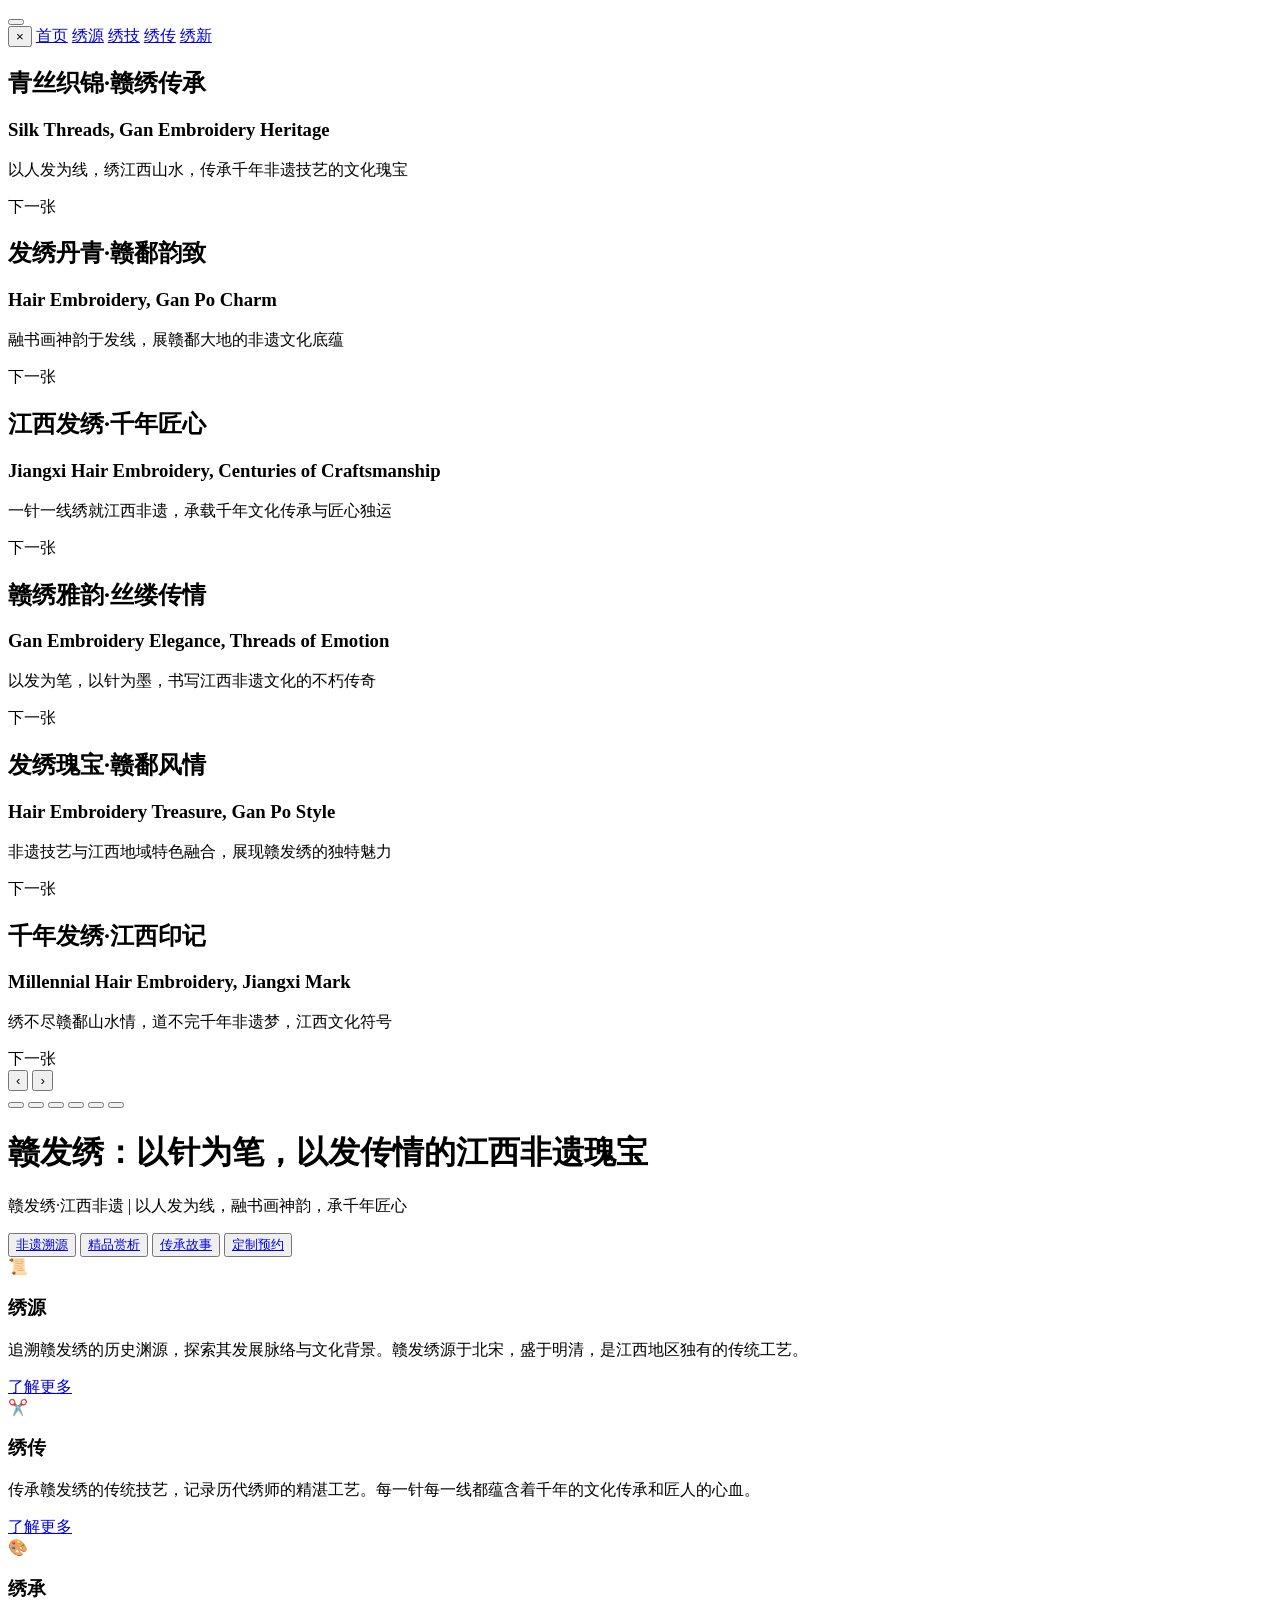
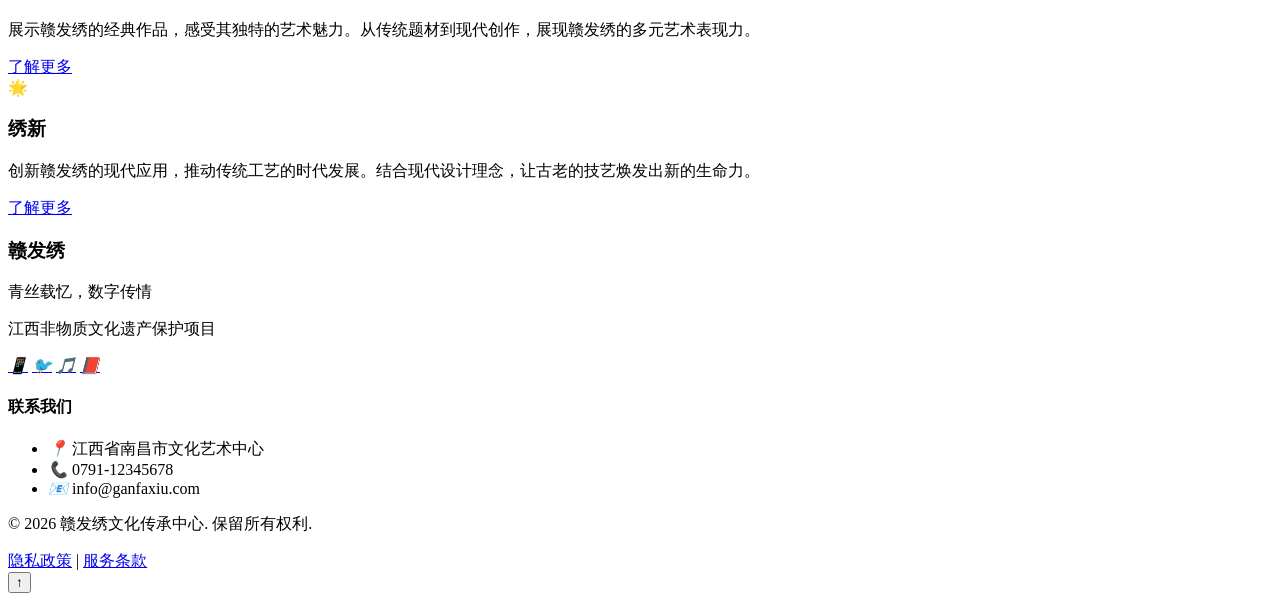
==== index.html @ 6f6c3b2a "Add files via upload" ====
<!DOCTYPE html>
<html lang="zh"><!--页面语言结构-->

<head>
  <meta charset="UTF-8"><!--文档编码格式-->
  <meta name="viewport" content="width=device-width, initial-scale=1.0">
  <title>赣发绣：青丝载忆，数字传情</title><!--网页标题-->
  <link rel="stylesheet" href="css/home.css"><!--css_外部文件链接-->
  <link rel="stylesheet" href="css/footer.css">
  <script src="js/carousel.js"></script><!--js脚本文件-->
  <script src="js/home.js"></script>
  <script src="js/backToTop.js"></script>
  <link rel="icon" type="img/icon/4t75p-0cyug-001.ico" href="img/icon/4t75p-0cyug-001.ico"><!--标签icon设置区域-->
  <meta name="viewport" content="width=device-width, initial-scale=1.0"><!--视窗标签，用于移动设备适配-->
</head><!--定义标题、文档的编码方式标签、链接到外部样式表和脚本文件等信息文件-->

<body>
  <!-- 隐藏式首页入口 -->
  <!-- 完整首页内容（默认隐藏） -->
  <!-- 汉堡触发按钮 -->
  <button class="menu-btn">
    <span></span>
    <span></span>
    <span></span>
  </button>

  <!-- 全屏导航容器 -->
  <div class="fullscreen-nav">
    <button class="close-btn">×</button>
    <!-- 导航链接，可根据自己的需求增删 -->
    <a href="index.html" class="nav-option">首页</a>
    <a href="histroy.html" class="nav-option">绣源</a>
    <a href="Technology.html" class="nav-option">绣技</a>
    <a href="Inheritance.html" class="nav-option">绣传</a>
    <a href="Innovation.html" class="nav-option">绣新</a>
  </div>
  <!-- 图片容器 -->
  <!-- 全屏图片文字轮播 -->
    <div class="fullscreen-carousel">
      <!-- 轮播项 -->
      <div class="carousel-item active" style="background-image: url('img/IMG_2163.JPG');">
        <div class="carousel-content-wrapper">
          <div class="carousel-content">
            <h2 class="carousel-title-zh">青丝织锦·赣绣传承</h2>
            <h3 class="carousel-title-en">Silk Threads, Gan Embroidery Heritage</h3>
            <p class="carousel-description">以人发为线，绣江西山水，传承千年非遗技艺的文化瑰宝</p>
          </div>
          <div class="carousel-preview">
            <div class="preview-previous" style="background-image: url('img/IMG_2163.JPG');"></div>
            <div class="preview-image" style="background-image: url('img/IMG_2162.png');"></div>
            <div class="preview-next" style="background-image: url('img/IMG_2163.JPG');"></div>
            <div class="preview-label">下一张</div>
          </div>
        </div>
      </div>
    
      <div class="carousel-item" style="background-image: url('img/IMG_2162.png');">
        <div class="carousel-content-wrapper">
          <div class="carousel-content">
            <h2 class="carousel-title-zh">发绣丹青·赣鄱韵致</h2>
            <h3 class="carousel-title-en">Hair Embroidery, Gan Po Charm</h3>
            <p class="carousel-description">融书画神韵于发线，展赣鄱大地的非遗文化底蕴</p>
          </div>
          <div class="carousel-preview">
            <div class="preview-previous" style="background-image: url('img/IMG_2163.JPG');"></div>
            <div class="preview-image" style="background-image: url('img/IMG_2161.png');"></div>
            <div class="preview-next" style="background-image: url('img/IMG_2162.png');"></div>
            <div class="preview-label">下一张</div>
          </div>
        </div>
      </div>
    
      <div class="carousel-item" style="background-image: url('img/IMG_2161.png');">
        <div class="carousel-content-wrapper">
          <div class="carousel-content">
            <h2 class="carousel-title-zh">江西发绣·千年匠心</h2>
            <h3 class="carousel-title-en">Jiangxi Hair Embroidery, Centuries of Craftsmanship</h3>
            <p class="carousel-description">一针一线绣就江西非遗，承载千年文化传承与匠心独运</p>
          </div>
          <div class="carousel-preview">
            <div class="preview-previous" style="background-image: url('img/IMG_2162.png');"></div>
            <div class="preview-image" style="background-image: url('img/IMG_2163.JPG');"></div>
            <div class="preview-next" style="background-image: url('img/IMG_2161.png');"></div>
            <div class="preview-label">下一张</div>
          </div>
        </div>
      </div>

      <div class="carousel-item" style="background-image: url('img/IMG_2163.JPG');">
        <div class="carousel-content-wrapper">
          <div class="carousel-content">
            <h2 class="carousel-title-zh">赣绣雅韵·丝缕传情</h2>
            <h3 class="carousel-title-en">Gan Embroidery Elegance, Threads of Emotion</h3>
            <p class="carousel-description">以发为笔，以针为墨，书写江西非遗文化的不朽传奇</p>
          </div>
          <div class="carousel-preview">
            <div class="preview-previous" style="background-image: url('img/IMG_2161.png');"></div>
            <div class="preview-image" style="background-image: url('img/IMG_2162.png');"></div>
            <div class="preview-next" style="background-image: url('img/IMG_2163.JPG');"></div>
            <div class="preview-label">下一张</div>
          </div>
        </div>
      </div>
    
      <div class="carousel-item" style="background-image: url('img/IMG_2162.png');">
        <div class="carousel-content-wrapper">
          <div class="carousel-content">
            <h2 class="carousel-title-zh">发绣瑰宝·赣鄱风情</h2>
            <h3 class="carousel-title-en">Hair Embroidery Treasure, Gan Po Style</h3>
            <p class="carousel-description">非遗技艺与江西地域特色融合，展现赣发绣的独特魅力</p>
          </div>
          <div class="carousel-preview">
            <div class="preview-previous" style="background-image: url('img/IMG_2163.JPG');"></div>
            <div class="preview-image" style="background-image: url('img/IMG_2161.png');"></div>
            <div class="preview-next" style="background-image: url('img/IMG_2162.png');"></div>
            <div class="preview-label">下一张</div>
          </div>
        </div>
      </div>
    
      <div class="carousel-item" style="background-image: url('img/IMG_2161.png');">
        <div class="carousel-content-wrapper">
          <div class="carousel-content">
            <h2 class="carousel-title-zh">千年发绣·江西印记</h2>
            <h3 class="carousel-title-en">Millennial Hair Embroidery, Jiangxi Mark</h3>
            <p class="carousel-description">绣不尽赣鄱山水情，道不完千年非遗梦，江西文化符号</p>
          </div>
          <div class="carousel-preview">
            <div class="preview-previous" style="background-image: url('img/IMG_2162.png');"></div>
            <div class="preview-image" style="background-image: url('img/IMG_2163.JPG');"></div>
            <div class="preview-next" style="background-image: url('img/IMG_2161.png');"></div>
            <div class="preview-label">下一张</div>
          </div>
        </div>
      </div>
    
      <!-- 轮播控制按钮 -->
      <button class="carousel-control carousel-control-prev" aria-label="上一张">
        <span class="carousel-control-icon">‹</span>
      </button>
      <button class="carousel-control carousel-control-next" aria-label="下一张">
        <span class="carousel-control-icon">›</span>
      </button>
    
      <!-- 轮播指示器 -->
      <div class="carousel-indicators">
        <button class="carousel-indicator active" data-slide-to="0" aria-label="第1张"></button>
        <button class="carousel-indicator" data-slide-to="1" aria-label="第2张"></button>
        <button class="carousel-indicator" data-slide-to="2" aria-label="第3张"></button>
        <button class="carousel-indicator" data-slide-to="3" aria-label="第4张"></button>
        <button class="carousel-indicator" data-slide-to="4" aria-label="第5张"></button>
        <button class="carousel-indicator" data-slide-to="5" aria-label="第6张"></button>
      </div>
  </div>


<!--首页传统导航部分-->
  <div class="main-content">
    <h1>赣发绣：以针为笔，以发传情的江西非遗瑰宝</h1>
    <p class="subtitle">赣发绣·江西非遗 | 以人发为线，融书画神韵，承千年匠心</p>

    <div class="button-group">
      <button class="nav-button"><a href="histroy.html">非遗溯源</a></button>
      <button class="nav-button"><a href="Technology.html">精品赏析</a></button>
      <button class="nav-button"><a href="Innovation.html">传承故事</a></button>
      <button class="nav-button"><a href="Inheritance.html">定制预约</a></button>
    </div>
    <div class="sections-container">
           <!-- <h2 class="sections-title">赣发绣四大核心版块</h2>-->
            <div class="z-layout">
                <!-- 绣源版块 -->
                <div class="z-section">
                    <div class="z-content">
                        <div class="section-icon">📜</div>
                        <h3 class="section-title">绣源</h3>
                        <p class="section-description">追溯赣发绣的历史渊源，探索其发展脉络与文化背景。赣发绣源于北宋，盛于明清，是江西地区独有的传统工艺。</p>
                        <a href="histroy.html" class="section-link">了解更多</a>
                    </div>
                    <div class="z-image" style="background-image: url('img/IMG_2160.JPG');"></div>
                </div>

                <!-- 绣传版块 -->
                <div class="z-section reversed">
                    <div class="z-content">
                        <div class="section-icon">✂️</div>
                        <h3 class="section-title">绣传</h3>
                        <p class="section-description">传承赣发绣的传统技艺，记录历代绣师的精湛工艺。每一针每一线都蕴含着千年的文化传承和匠人的心血。</p>
                        <a href="Technology.html" class="section-link">了解更多</a>
                    </div>
                    <div class="z-image" style="background-image: url('img/IMG-in-8.png');"></div>
                </div>

                <!-- 绣承版块 -->
                <div class="z-section">
                    <div class="z-content">
                        <div class="section-icon">🎨</div>
                        <h3 class="section-title">绣承</h3>
                        <p class="section-description">展示赣发绣的经典作品，感受其独特的艺术魅力。从传统题材到现代创作，展现赣发绣的多元艺术表现力。</p>
                        <a href="Inheritance.html" class="section-link">了解更多</a>
                    </div>
                    <div class="z-image" style="background-image: url('img/img-in-9.png');"></div>
                </div>

                <!-- 绣新版块 -->
                <div class="z-section reversed">
                    <div class="z-content">
                        <div class="section-icon">🌟</div>
                        <h3 class="section-title">绣新</h3>
                        <p class="section-description">创新赣发绣的现代应用，推动传统工艺的时代发展。结合现代设计理念，让古老的技艺焕发出新的生命力。</p>
                        <a href="Innovation.html" class="section-link">了解更多</a>
                    </div>
                    <div class="z-image" style="background-image: url('img/IMG-in-10.png');"></div>
                </div>
            </div>
        </div>
    </div>
  </div>

  <footer>
  <div class="footer-content">
    <!-- 品牌信息 -->
    <div class="footer-section brand">
      <h3>赣发绣</h3>
      <p>青丝载忆，数字传情</p>
      <p class="heritage-tag">江西非物质文化遗产保护项目</p>
      <!-- 社交媒体链接 -->
      <div class="social-links">
        <a href="#" title="微信公众号"><i class="social-icon">📱</i></a>
        <a href="#" title="微博"><i class="social-icon">🐦</i></a>
        <a href="#" title="抖音"><i class="social-icon">🎵</i></a>
        <a href="#" title="小红书"><i class="social-icon">📕</i></a>
      </div>
    </div>
    <!-- 联系方式 -->
    <div class="footer-section contact">
      <h4>联系我们</h4>
      <ul class="contact-info">
        <li><i class="contact-icon">📍</i> 江西省南昌市文化艺术中心</li>
        <li><i class="contact-icon">📞</i> 0791-12345678</li>
        <li><i class="contact-icon">📧</i> info@ganfaxiu.com</li>
      </ul>
    </div>
  </div>
   <div class="footer-bottom">
    <div class="footer-bottom-content">
      <p>&copy; 2026 赣发绣文化传承中心. 保留所有权利.</p>
      <div class="legal-links">
        <a href="#">隐私政策</a>
        <span>|</span>
        <a href="#">服务条款</a>
      </div>
    </div>
  </div>
  <!-- 返回顶部按钮 -->
  <button id="backToTop" class="back-to-top" title="返回顶部">↑</button>
</footer><!--网页页面页脚-->
  
</body><!--网页首页结构主体-->



</html>
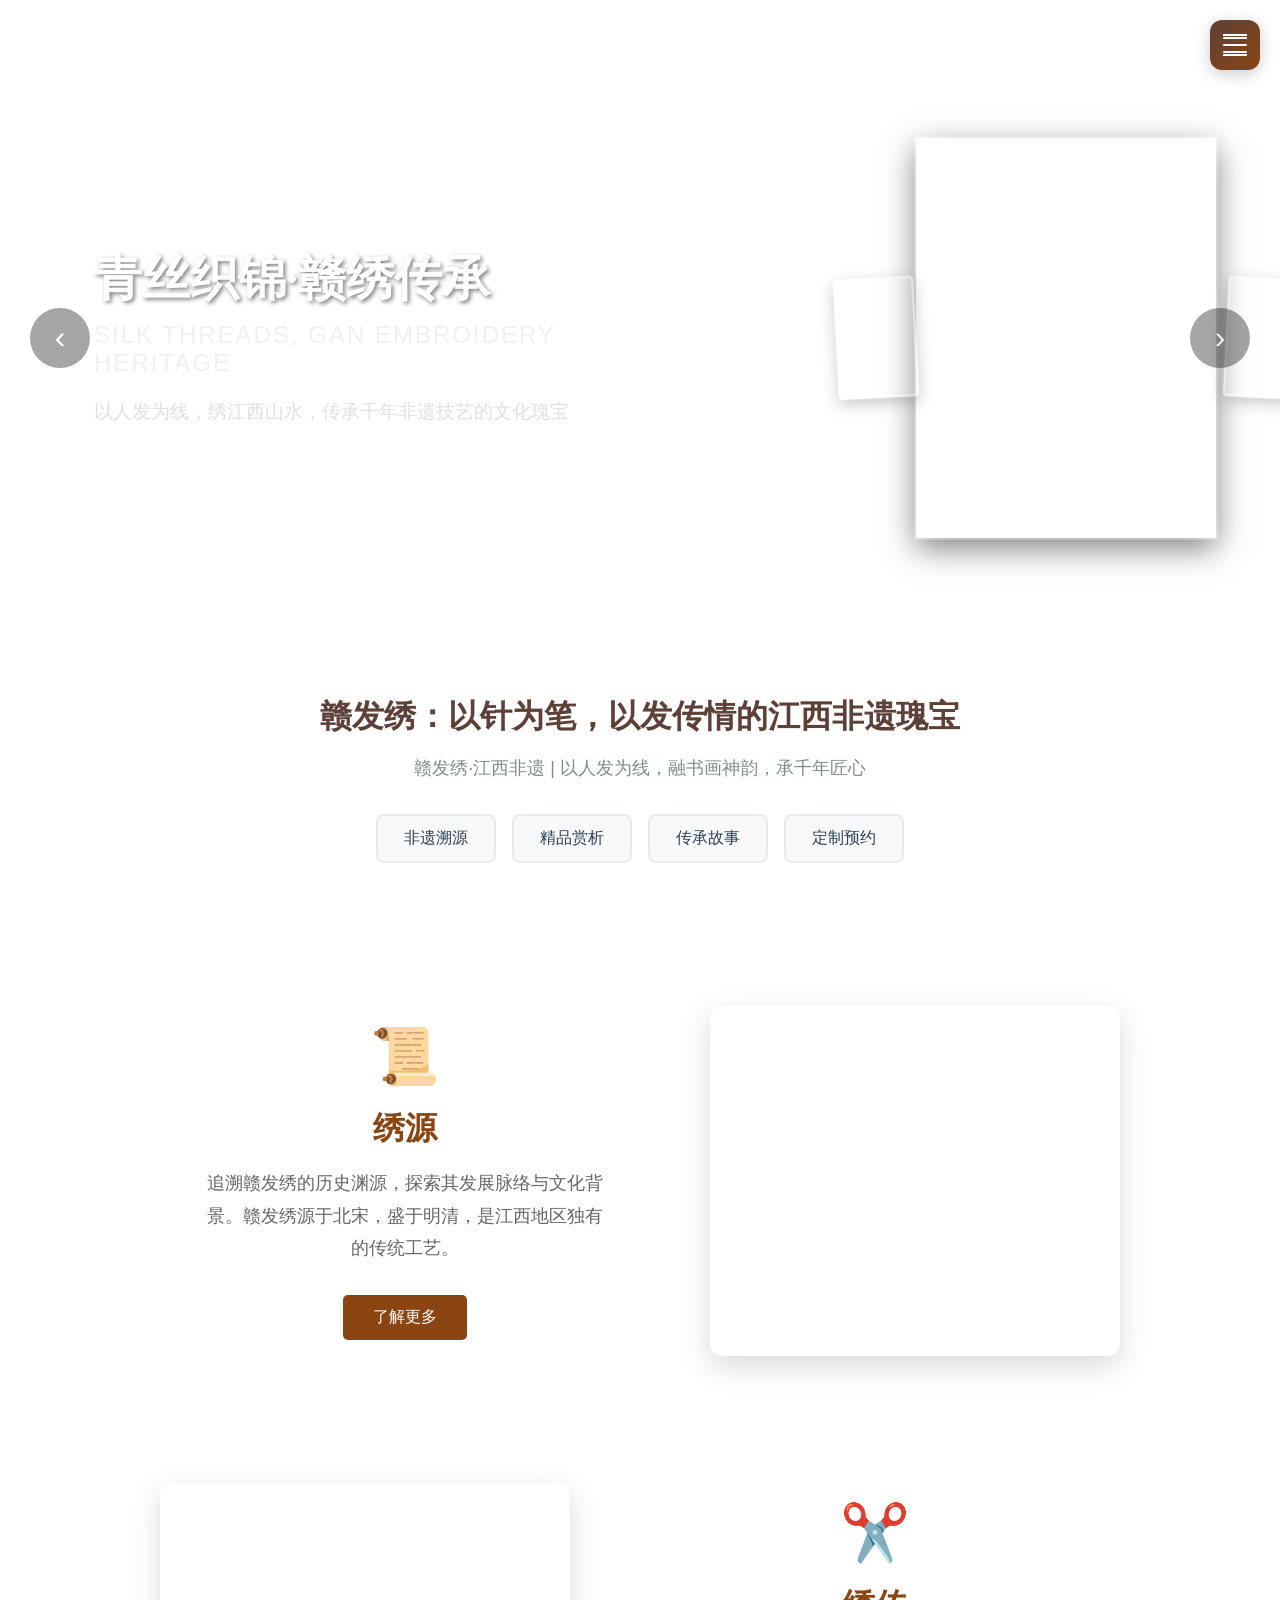
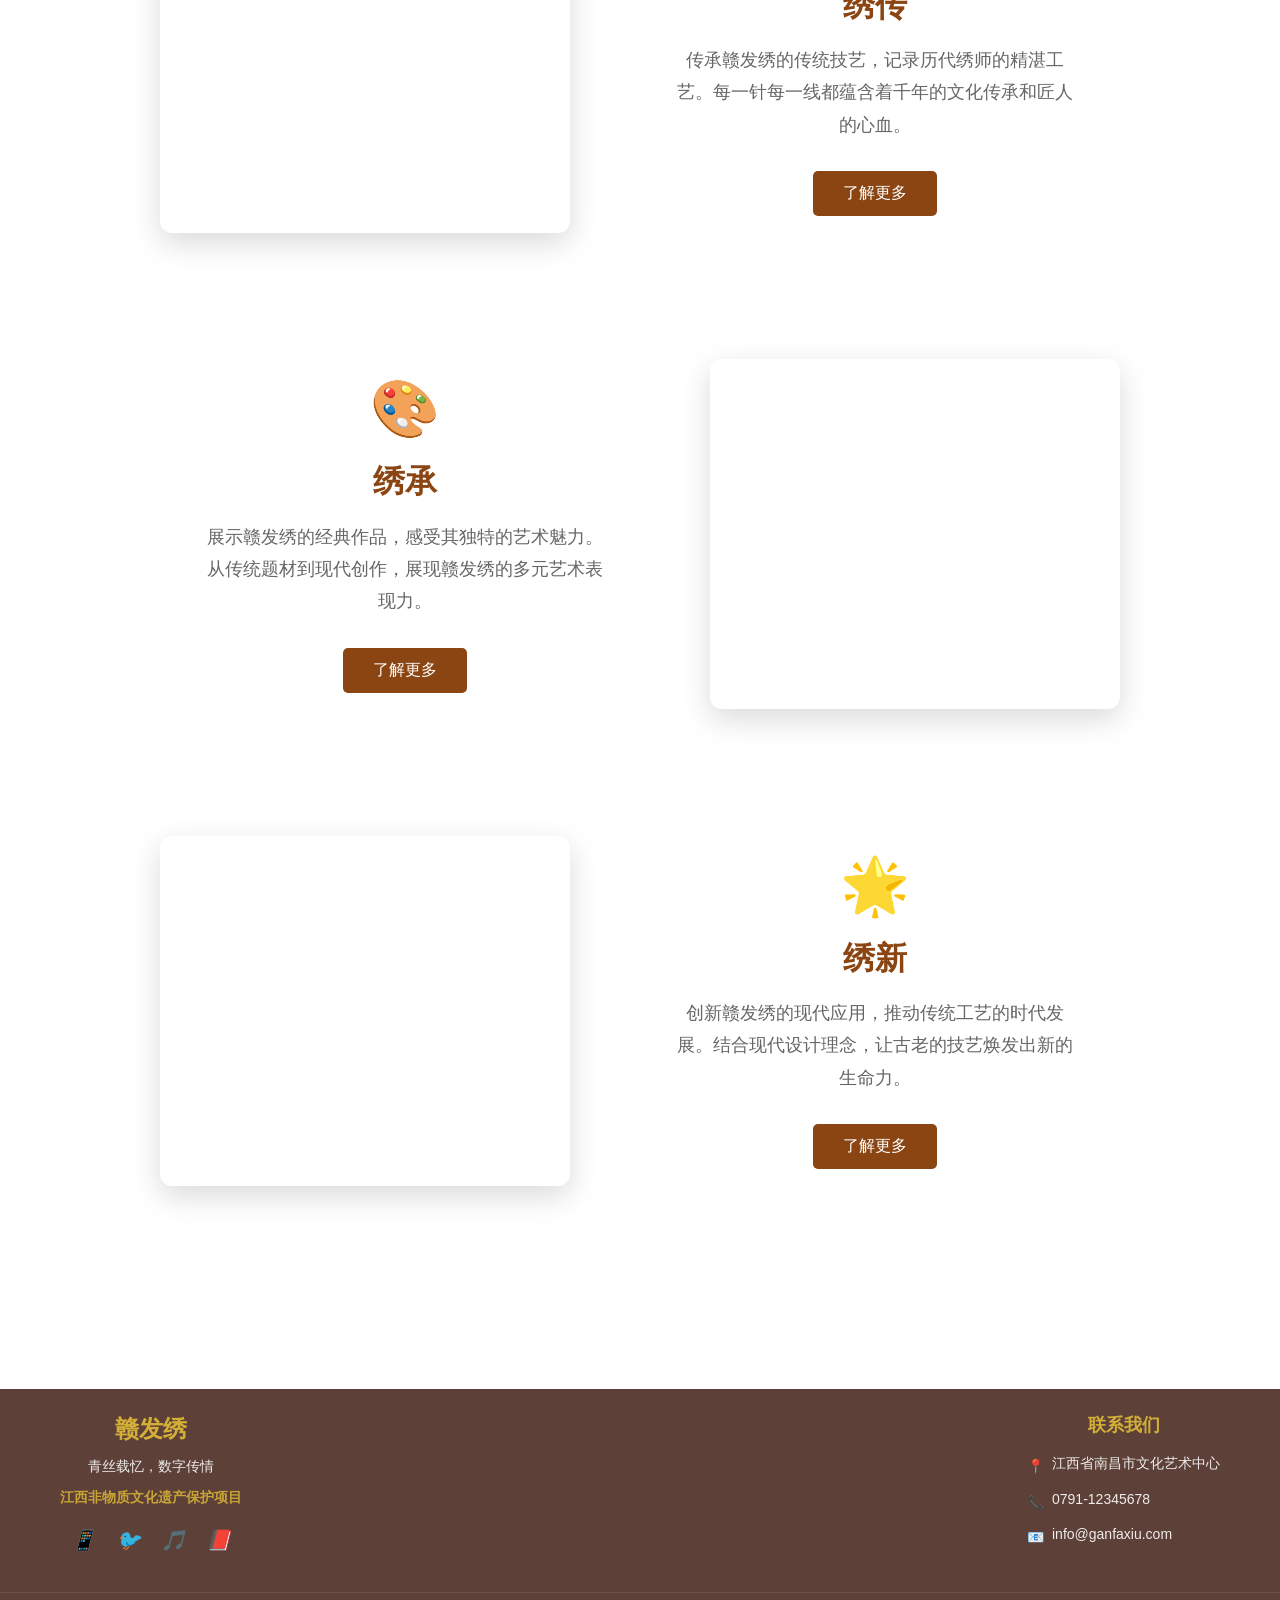
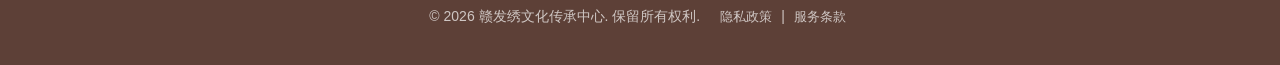
==== commit a3efffd2: "Update index.html" ====
--- a/index.html
+++ b/index.html
@@ -5,7 +5,7 @@
   <meta charset="UTF-8"><!--文档编码格式-->
   <meta name="viewport" content="width=device-width, initial-scale=1.0">
   <title>赣发绣：青丝载忆，数字传情</title><!--网页标题-->
-  <link rel="stylesheet" href="css/home.css"><!--css_外部文件链接-->
+  <link rel="stylesheet" href="./css/home.css"><!--css_外部文件链接-->
   <link rel="stylesheet" href="css/footer.css">
   <script src="js/carousel.js"></script><!--js脚本文件-->
   <script src="js/home.js"></script>
@@ -259,4 +259,5 @@
 
 
 
-</html>+
+</html>
--- a/css/home.css
+++ b/css/home.css
@@ -0,0 +1,992 @@
+* {
+    margin: 0;
+    padding: 0;
+    box-sizing: border-box;
+    font-family: "微软雅黑", sans-serif;
+}
+
+/* 页面主体：演示滚动和覆盖效果，可根据自己的页面修改 */
+body {
+    padding: 0;
+    min-height: 200vh;
+    /* 让页面能滚动，测试导航覆盖 */
+    transition: overflow 0.3s;
+    /* 滚动条过渡，更流畅 */
+}
+
+/* 导航显示时，禁止页面滚动 */
+body.no-scroll {
+    overflow: hidden;
+}
+
+/* 汉堡触发按钮：固定右上角，始终可点击 */
+.menu-btn {
+    position: fixed;
+    top: 20px;
+    right: 20px;
+    width: 50px;
+    height: 50px;
+    background: linear-gradient(135deg,  #5D4037, #8B4513);
+    border: none;
+    border-radius: 12px;
+    cursor: pointer;
+    z-index: 1002;
+    box-shadow: 0 4px 16px rgba(0, 0, 0, 0.2);
+    display: flex;
+    flex-direction: column;
+    justify-content: center;
+    align-items: center;
+    gap: 5px;
+    padding: 12px;
+    transition: all 0.3s cubic-bezier(0.4, 0, 0.2, 1);
+    overflow: hidden;
+}
+
+/* 汉堡按钮三条线 - 横着的三条杠 */
+.menu-btn::before,
+.menu-btn::after {
+    content: '';
+    position: absolute;
+    width: 24px;
+    height: 2px;
+    background: white;
+    transition: all 0.3s ease;
+}
+
+.menu-btn::before {
+    top: 18px;
+    transform: translateY(-4px);
+}
+
+.menu-btn::after {
+    bottom: 18px;
+    transform: translateY(4px);
+}
+
+.menu-btn span {
+    display: block;
+    width: 24px;
+    height: 2px;
+    background: white;
+    border-radius: 1px;
+    transition: all 0.3s ease;
+}
+
+/* 图片容器 - 预留图片更换空间 */
+.menu-btn .icon-image {
+    position: absolute;
+    top: 50%;
+    left: 50%;
+    transform: translate(-50%, -50%);
+    width: 28px;
+    height: 28px;
+    opacity: 0;
+    transition: opacity 0.3s ease;
+    object-fit: contain;
+    filter: brightness(0) invert(1);
+}
+
+/* 激活状态：三条线变成X号 */
+.menu-btn.active::before {
+    transform: rotate(45deg) translate(5px, 5px);
+}
+
+.menu-btn.active::after {
+    transform: rotate(-45deg) translate(5px, -5px);
+}
+
+.menu-btn.active span {
+    opacity: 0;
+    transform: scaleX(0);
+}
+
+/* 悬停效果 */
+.menu-btn:hover {
+    background: linear-gradient(135deg, #8B4513, #5D4037);
+    transform: translateY(-2px) scale(1.05);
+    box-shadow: 0 6px 20px rgba(0, 0, 0, 0.25);
+}
+
+.menu-btn:hover::before,
+.menu-btn:hover::after,
+.menu-btn:hover span {
+    background: #ffffff;
+}
+
+/* 图片模式样式 */
+.menu-btn.image-mode::before,
+.menu-btn.image-mode::after,
+.menu-btn.image-mode span {
+    opacity: 0;
+}
+
+.menu-btn.image-mode .icon-image {
+    opacity: 1;
+}
+
+/* 全屏导航容器：淡入效果核心样式 */
+.fullscreen-nav {
+    position: fixed;
+    /* 固定定位，脱离文档流 */
+    top: 0;
+    right: 0;
+    bottom: 0;
+    left: 0;
+    /* 四边为0，实现全屏覆盖 */
+    background: #5D4037;
+    /* 导航背景色，可随意修改 */
+    z-index: 1000;
+    /* 确保盖住所有页面内容 */
+    opacity: 0;
+    /* 初始完全透明，隐藏导航 */
+    pointer-events: none;
+    /* 透明时禁止点击，防止误触 */
+    transition: opacity 0.3s ease;
+    /* 0.3秒淡入过渡，可改速度 */
+    /* 导航链接垂直+水平居中，可改布局 */
+    display: flex;
+    flex-direction: column;
+    justify-content: center;
+    align-items: center;
+    gap: 30px;
+    /* 导航链接之间的间距 */
+    max-height: 100vh; /* 限制最大高度为视口高度 */
+    overflow-y: auto; /* 添加垂直滚动条 */
+    padding: 40px 20px; /* 添加内边距，防止内容紧贴边缘 */
+}
+
+/* 导航激活类：淡入显示 */
+.fullscreen-nav.active {
+    opacity: 1;
+    /* 完全不透明，显示导航 */
+    pointer-events: auto;
+    /* 恢复点击功能 */
+}
+
+/* 导航内关闭按钮 */
+.close-btn {
+    position: absolute;
+    top: 20px;
+    right: 20px;
+    width: 40px;
+    height: 40px;
+    font-size: 30px;
+    background: transparent;
+    border: none;
+    color: #fff;
+    cursor: pointer;
+    z-index: 1001; /* 确保关闭按钮在最上层 *//*实际情况采用*/
+}
+
+/* 导航链接样式 */
+.fullscreen-nav a {
+    color: #fff;
+    font-size: 24px;
+    /* 链接字体大小 */
+    text-decoration: none;
+    transition: color 0.2s ease;
+    /* hover变色过渡 */
+}
+
+/* 链接鼠标悬浮效果 */
+.fullscreen-nav a:hover {
+    color: #D4AF37;
+    /* hover高亮色，可改 */
+}
+/*以上为导航栏主体区域。子页面不动保持原样。*/
+
+
+/***/
+/*以上为导航栏主体区域。子页面不动保持原样。*/
+/***/
+/* 全屏轮播容器 */
+.fullscreen-carousel {
+    position: relative;
+    width: 100%;
+    height: 75vh;
+    overflow: hidden;
+    margin-top: 0;
+    z-index: 1;
+}
+
+/* 轮播项 */
+.carousel-item {
+    position: absolute;
+    top: 0;
+    left: 0;
+    width: 100%;
+    height: 100%;
+    background-size: cover;
+    background-position: center;
+    background-repeat: no-repeat;
+    opacity: 0;
+    z-index: 1;
+    display: flex;
+    justify-content: center;
+    align-items: center;
+}
+
+/* 激活的轮播项 */
+.carousel-item.active {
+    opacity: 1;
+    z-index: 2;
+}
+
+/* 预览图移动到底层的动画 *//*
+.carousel-item.preview-to-background {
+    animation: previewToBackground 1.5s cubic-bezier(0.4, 0, 0.2, 1) forwards;
+}*/
+/* 进入动画：淡入 */
+.carousel-item.fade-in {
+    opacity: 1;
+    z-index: 2;
+}
+
+/* 退出动画：淡出 */
+.carousel-item.fade-out {
+    opacity: 0;
+    z-index: 1;
+}
+
+/* 轮播内容包装器 */
+.carousel-content-wrapper {
+    width: 90%;
+    max-width: 1200px;
+    height: 100%;
+    display: flex;
+    justify-content: space-between;
+    align-items: center;
+    padding: 0 0px;
+}
+
+/* 轮播内容区域 */
+.carousel-content {
+    text-align: left;
+    color: white;
+    padding: 30px;
+    /* 取消容器颜色 */
+    background: transparent;
+    border-radius: 0;
+    backdrop-filter: none;
+    max-width: 600px;
+    z-index: 3;
+    transition: transform 0.6s ease;
+}
+
+/* 轮播标题 - 中文 */
+.carousel-title-zh {
+    font-size: 3rem;
+    font-weight: bold;
+    margin-bottom: 10px;
+    color: #fff;
+    text-shadow: 2px 2px 4px rgba(0, 0, 0, 0.5);
+    font-family: "Microsoft YaHei", serif;
+}
+
+/* 轮播标题 - 英文 */
+.carousel-title-en {
+    font-size: 1.5rem;
+    font-weight: 300;
+    margin-bottom: 20px;
+    color: #f0f0f0;
+    text-transform: uppercase;
+    letter-spacing: 2px;
+    font-family: "Arial", sans-serif;
+}
+
+/* 轮播描述 */
+.carousel-description {
+    font-size: 1.2rem;
+    line-height: 1.6;
+    color: #e0e0e0;
+    margin-bottom: 0;
+    font-family: "Microsoft YaHei", sans-serif;
+}
+
+/* 预览图容器 */
+.carousel-preview {
+    position: relative;
+    width: 300px;
+    height: 400px;
+    z-index: 3;
+    border-radius: 8px;
+    overflow: visible;
+    transition: all 0.6s ease;
+    display: flex;
+    align-items: center;
+    justify-content: center;
+}
+/* 预览图切换动画 - 向左移动 *//*
+.carousel-preview.slide-left {
+    animation: slideLeft 0.8s cubic-bezier(0.4, 0, 0.2, 1) forwards;
+}
+*/
+/* 预览图切换动画 - 向右移动 *//*
+.carousel-preview.slide-right {
+    animation: slideRight 0.8s cubic-bezier(0.4, 0, 0.2, 1) forwards;
+}*/
+
+/* 预览图片 */
+.preview-image {
+    width: 100%;
+    height: 100%;
+    background-size: cover;
+    background-position: center;
+    background-repeat: no-repeat;
+    opacity: 1;
+    transition: all 0.3s ease;
+    border: 3px solid rgba(255, 255, 255, 0.8);
+    box-shadow: 
+        0 0 0 2px rgba(255, 255, 255, 0.3),
+        0 10px 30px rgba(0, 0, 0, 0.5);
+}
+
+.carousel-preview:hover .preview-image {
+    opacity: 1;
+    transform: scale(1.05);
+}
+
+/* 前后图片预览 */
+.preview-previous,
+.preview-next {
+    position: absolute;
+    width: 80px;
+    height: 120px;
+    background-size: cover;
+    background-position: center;
+    background-repeat: no-repeat;
+    border-radius: 4px;
+    opacity: 0.7;
+    transition: all 0.3s ease;
+    border: 2px solid rgba(255, 255, 255, 0.7);
+    box-shadow: 
+        0 0 0 1px rgba(255, 255, 255, 0.3),
+        0 5px 15px rgba(0, 0, 0, 0.3);
+    cursor: pointer; /* 添加指针样式，表明可以点击 */
+}
+/* 预览图悬停时的边框效果 */
+.preview-image:hover {
+    border-color: rgba(255, 255, 255, 1);
+}
+
+.preview-previous:hover,
+.preview-next:hover {
+    border-color: rgba(255, 255, 255, 1);
+}
+/* 调整前后预览图的位置 - 减小与主预览图的距离 */
+.preview-previous {
+    left: -80px;
+    transform: rotate(-3deg);
+}
+
+.preview-next {
+    right: -90px;
+    transform: rotate(3deg);
+}
+
+.carousel-preview:hover .preview-previous,
+.carousel-preview:hover .preview-next {
+    opacity: 0.9;
+    transform: rotate(0deg);
+}
+
+.preview-previous:hover,
+.preview-next:hover {
+    opacity: 1;
+    transform: scale(1.1) rotate(0deg);
+}
+
+/* 预览标签 */
+.preview-label {
+    position: absolute;
+    bottom: 0;
+    left: 0;
+    width: 100%;
+    padding: 10px;
+    background: rgba(0, 0, 0, 0.7);
+    color: white;
+    text-align: center;
+    font-size: 14px;
+    font-weight: bold;
+    border-radius: 0 0 8px 8px;
+     display: none;
+}
+
+/* 轮播控制按钮 */
+.carousel-control {
+    position: absolute;
+    top: 50%;
+    transform: translateY(-50%);
+    background: rgba(0, 0, 0, 0.5);
+    color: white;
+    border: none;
+    width: 60px;
+    height: 60px;
+    border-radius: 50%;
+    font-size: 2rem;
+    cursor: pointer;
+    display: flex;
+    justify-content: center;
+    align-items: center;
+    z-index: 4;
+    transition: all 0.3s ease;
+    opacity: 0.7;
+}
+
+.carousel-control:hover {
+    background: rgba(0, 0, 0, 0.8);
+    opacity: 1;
+    transform: translateY(-50%) scale(1.1);
+}
+
+.carousel-control-prev {
+    left: 30px;
+}
+
+.carousel-control-next {
+    right: 30px;
+}
+
+/* 轮播指示器 */
+.carousel-indicators {
+    position: absolute;
+    bottom: 30px;
+    left: 50%;
+    transform: translateX(-50%);
+    display: flex;
+    gap: 15px;
+    z-index: 4;
+}
+
+.carousel-indicator {
+    width: 12px;
+    height: 12px;
+    border-radius: 50%;
+    background: rgba(255, 255, 255, 0.5);
+    border: none;
+    cursor: pointer;
+    transition: all 0.3s ease;
+    opacity: 0.7;
+}
+
+.carousel-indicator:hover {
+    background: rgba(255, 255, 255, 0.8);
+    opacity: 1;
+}
+
+.carousel-indicator.active {
+    width: 30px;
+    border-radius: 6px;
+    background: white;
+    opacity: 1;
+}
+
+/* 定义向左移动动画 *//*
+@keyframes slideLeft {
+    0% {
+        transform: translateX(0);
+    }
+    50% {
+        transform: translateX(-50px);
+        opacity: 0.7;
+    }
+    100% {
+        transform: translateX(0);
+        opacity: 1;
+    }
+}*/
+
+/* 定义向右移动动画 *//*
+@keyframes slideRight {
+    0% {
+        transform: translateX(0);
+    }
+    50% {
+        transform: translateX(50px);
+        opacity: 0.7;
+    }
+    100% {
+        transform: translateX(0);
+        opacity: 1;
+    }
+}*/
+/* 轮播项 - 只保留淡入淡出过渡 */
+.carousel-item {
+    transition: opacity 1.2s ease-in-out;
+}
+/* 激活的轮播项 */
+.carousel-item.active {
+    opacity: 1;
+    z-index: 2;
+}
+
+/* 非激活的轮播项 */
+.carousel-item {
+    opacity: 0;
+    z-index: 1;
+}
+/* 响应式设计 */
+@media (max-width: 1200px) {
+    .bx-params-container {
+        gap: 30px;
+        max-width: 1100px;
+        padding: 20px;
+    }
+
+    .bx-preview {
+        height: 400px;
+    }
+
+    .bx-params-grid {
+        padding: 25px;
+    }
+
+    .bx-preview-section {
+        padding: 30px;
+    }
+}
+
+@media (max-width: 992px) {
+    .carousel-content-wrapper {
+        flex-direction: column;
+        justify-content: center;
+        gap: 50px;
+        padding: 20px;
+    }
+    
+    .carousel-content {
+        text-align: center;
+        max-width: 100%;
+    }
+    
+    .carousel-preview {
+        width: 250px;
+        height: 350px;
+    }
+    
+    .preview-previous,
+    .preview-next {
+        display: none;
+    }
+}
+
+@media (max-width: 768px) {
+    .carousel-title-zh {
+        font-size: 2rem;
+    }
+    
+    .carousel-title-en {
+        font-size: 1.2rem;
+    }
+    
+    .carousel-description {
+        font-size: 1rem;
+    }
+    
+    .carousel-control {
+        width: 45px;
+        height: 45px;
+        font-size: 1.5rem;
+    }
+    
+    .carousel-control-prev {
+        left: 15px;
+    }
+    
+    .carousel-control-next {
+        right: 15px;
+    }
+    
+    .carousel-indicators {
+        gap: 10px;
+    }
+}
+/* 定义移动动画 */
+/**此内容上述部分为首页开屏轮播图相关内容**/
+
+/* 主内容区，可删除/替换页面内容 */
+.main-content {
+    margin-top: 20px;
+    color: #333;
+    max-width: 1000px;
+    margin-left: auto;
+    margin-right: auto;
+    text-align: center;
+}
+
+.main-content h1 {
+    margin-bottom: 16px;
+    font-size: 32px;
+    color: #5D4037;
+    font-weight: bold;
+}
+
+.subtitle {
+    font-size: 18px;
+    color: #7f8c8d;
+    margin-bottom: 32px;
+    line-height: 1.5;
+}
+/**首页中间文字段**/
+
+/* 按钮组样式 */
+.button-group {
+    display: flex;
+    justify-content: center;
+    gap: 16px;
+    margin-bottom: 40px;
+    flex-wrap: wrap;
+}
+
+.nav-button {
+    padding: 12px 24px;
+    background-color: #f8f9fa;
+    border: 2px solid #e9ecef;
+    border-radius: 8px;
+    color: #2c3e50;
+    font-size: 16px;
+    font-weight: 500;
+    cursor: pointer;
+    transition: all 0.3s ease;
+    min-width: 120px;
+    
+}
+
+.nav-button:hover {
+    background-color:#8B4513;
+    border-color: #8B4513;
+    color: white;
+    transform: translateY(-2px);
+    box-shadow: 0 4px 12px rgba(139, 69, 19, 0.3);
+}
+.nav-button a{
+    text-decoration: none; /* 确保没有下划线 */
+    color: inherit; /* 确保文字颜色与按钮一致 */
+}
+.nav-button a:hover{
+    text-decoration: none; /* 鼠标悬停时也不显示下划线 */
+}
+/* 底部样式，可删除/替换页面内容 */
+footer {
+    background-color: #5D4037;
+    color: white;
+    padding: 24px 0;
+    text-align: center;
+    margin-top: 40px;
+}
+
+footer p {
+    font-size: 14px;
+    margin: 0;
+}
+/* 四大核心版块Z型布局样式 */
+.sections-container {
+    padding: 80px 0;
+    background-color: #fff;
+}
+
+.sections-title {
+    text-align: center;
+    font-size: 36px;
+    color: #8B4513;
+    margin-bottom: 60px;
+    font-weight: bold;
+}
+
+.z-layout {
+    max-width: 1200px;
+    margin: 0 auto;
+    padding: 0 20px;
+}
+
+.z-section {
+    display: flex;
+    align-items: center;
+    margin-bottom: 80px;
+    gap: 60px;
+    transition: all 0.3s ease;
+}
+
+.z-section.reversed {
+    flex-direction: row-reverse;
+}
+
+.z-content {
+    flex: 1;
+    padding: 40px;
+}
+
+.z-image {
+    flex: 1;
+    height: 350px;
+    background-size: cover;
+    background-position: center;
+    border-radius: 12px;
+    box-shadow: 0 10px 30px rgba(0, 0, 0, 0.15);
+    transition: transform 0.3s ease;
+}
+
+.z-section:hover .z-image {
+    transform: scale(1.05);
+}
+
+.section-icon {
+    font-size: 56px;
+    margin-bottom: 20px;
+    color: #8B4513;
+}
+
+.section-title {
+    font-size: 32px;
+    color: #8B4513;
+    margin-bottom: 20px;
+    font-weight: bold;
+    line-height: 1.2;
+}
+
+.section-description {
+    font-size: 18px;
+    color: #666;
+    margin-bottom: 30px;
+    line-height: 1.8;
+}
+
+.section-link {
+    display: inline-block;
+    padding: 12px 30px;
+    background-color: #8B4513;
+    color: #fff;
+    text-decoration: none;
+    border-radius: 5px;
+    font-weight: 500;
+    font-size: 16px;
+    transition: all 0.3s ease;
+}
+
+.section-link:hover {
+    background-color: #5D4037;
+    transform: translateY(-2px);
+    box-shadow: 0 5px 15px rgba(0, 0, 0, 0.2);
+}
+
+/* Z型布局响应式设计 */
+@media (max-width: 992px) {
+    .z-section {
+        flex-direction: column;
+        gap: 30px;
+        margin-bottom: 60px;
+    }
+    
+    .z-section.reversed {
+        flex-direction: column;
+    }
+    
+    .z-content {
+        padding: 20px;
+        text-align: center;
+    }
+    
+    .z-image {
+        width: 100%;
+        height: 250px;
+    }
+    
+    .section-title {
+        font-size: 28px;
+    }
+    
+    .section-description {
+        font-size: 16px;
+    }
+}
+
+@media (max-width: 768px) {
+    .sections-title {
+        font-size: 28px;
+        margin-bottom: 40px;
+    }
+    
+    .z-section {
+        margin-bottom: 50px;
+    }
+    
+    .z-content {
+        padding: 15px;
+    }
+    
+    .section-icon {
+        font-size: 48px;
+    }
+    
+    .section-title {
+        font-size: 24px;
+    }
+    
+    .z-image {
+        height: 200px;
+    }
+}
+/*页脚部分css属性，以下为页脚文字样式*/
+/*foote{
+    position: fixed;
+    bottom: 0;
+    left: 0;
+    width: 100%;
+    background: linear-gradient(135deg, #2c3e50, #34495e);
+    color: white;
+    padding: 30px 0 20px;
+    z-index: 999;
+    box-shadow: 0-2px 10px rgba(0, 0, 0, 0.2);
+}*//**此处效果css属性无效果？若采用则会导致页脚部分长时间占据页面部分内容。**//*
+.footer-content {
+    display: flex;
+    justify-content: space-around;
+    max-width: 1200px;
+    margin: 0 auto 20px;
+    flex-wrap: wrap;
+    gap: 30px;
+}
+.footer-scection{
+    flex: 1;
+    min-width: 220px;
+    padding: 0 20px;
+}
+.footer-section.brand h3 {
+    margin-bottom: 10px;
+    color: #D4AF37;
+    font-size: 24px;
+    font-weight: bold;
+}
+.footer-section.brand p {
+    margin-bottom: 8px;
+    line-height: 1.6;
+    opacity: 0.9;
+}
+.heritage-tag {
+    color: #f39c12 !important;
+    font-size: 14px;
+}
+/* 社交媒体链接 *//*
+.social-links {
+    display: flex;
+    gap: 15px;
+    margin-top: 15px;
+}
+.social-links a {
+    color: white;
+    font-size: 20px;
+    transition: all 0.3s ease;
+    display: inline-block;
+}
+.social-links a:hover {
+    color: #D4AF37;
+    transform: translateY(-3px);
+}
+/* 快速链接 */
+.footer-section.quick-links h4 {
+    margin-bottom: 15px;
+    color: #D4AF37;
+    font-size: 18px;
+}
+.link-columns {
+    display: flex;
+    gap: 20px;
+}
+.link-columns ul {
+    list-style: none;
+    padding: 0;
+}
+.link-columns ul li {
+    margin-bottom: 8px;
+}
+.link-columns ul li a {
+    color: white;
+    text-decoration: none;
+    transition: all 0.3s ease;
+    opacity: 0.9;
+    font-size: 14px;
+}
+.link-columns ul li a:hover {
+    color: #D4AF37;
+    padding-left: 5px;
+}
+/* 联系方式 *//*
+.footer-section.contact h4 {
+    margin-bottom: 15px;
+    color: #3498db;
+    font-size: 18px;
+}
+.contact-info {
+    list-style: none;
+    padding: 0;
+}
+.contact-info li {
+    margin-bottom: 10px;
+    line-height: 1.6;
+    opacity: 0.9;
+    display: flex;
+    align-items: flex-start;
+    gap: 8px;
+}
+.contact-icon {
+    font-style: normal;
+    color: #3498db;
+    margin-top: 3px;
+    flex-shrink: 0;
+}
+/* 页脚底部 *//*
+.footer-bottom {
+    text-align: center;
+    padding: 15px 0;
+    border-top: 1px solid rgba(255, 255, 255, 0.1);
+    font-size: 14px;
+    color: rgba(255, 255, 255, 0.7);
+}
+.footer-bottom-content {
+    max-width: 1200px;
+    margin: 0 auto;
+    display: flex;
+    justify-content: center;
+    align-items: center;
+    flex-wrap: wrap;
+    gap: 15px;
+}
+.legal-links a {
+    color: rgba(255, 255, 255, 0.7);
+    text-decoration: none;
+    transition: color 0.3s ease;
+    margin: 0 5px;
+    font-size: 13px;
+}
+.legal-links a:hover {
+    color: #D4AF37;
+}*/
+/* 返回顶部按钮 *//*
+.back-to-top {
+    position: fixed;
+    bottom: 20px;
+    right: 20px;
+    background-color: #8B4513;
+    color: white;
+    border: none;
+    border-radius: 50%;
+    width: 45px;
+    height: 45px;
+    font-size: 20px;
+    cursor: pointer;
+    z-index: 1000;
+    opacity: 0;
+    visibility: hidden;
+    transition: all 0.3s ease;
+    box-shadow: 0 2px 10px rgba(0, 0, 0, 0.3);
+}
+.back-to-top.visible {
+    opacity: 0.8;
+    visibility: visible;
+}
+.back-to-top:hover {
+    opacity: 1;
+    transform: translateY(-3px);
+    background-color: #2980b9;
+    box-shadow: 0 4px 15px rgba(0, 0, 0, 0.4);
+}*/
--- a/css/footer.css
+++ b/css/footer.css
@@ -0,0 +1,245 @@
+/* 页脚和返回顶部按钮样式文件 - footer.css */
+
+/* 页脚基础样式 */
+footer {
+    background-color: #5D4037;
+    color: white;
+    padding: 24px 0;
+    text-align: center;
+    margin-top: 20px;
+    clear: both;
+    width: 100%;
+    margin-left: 0;
+    margin-right: 0;
+}
+
+/* 页脚内容容器 */
+.footer-content {
+    display: flex;
+    justify-content:space-between;
+    max-width: 1200px;
+    margin: 0 auto 20px;
+    flex-wrap: wrap;
+    gap: 40px;
+    
+}
+
+/* 联系我们部分 */
+.contact-section {
+    display: flex;
+    flex-direction: column;
+    align-items: center;
+    justify-content: center;
+    margin: 20px 0;
+    flex: none; /* 确保不占用额外空间 */
+}
+.contact-title {
+    font-size: 16px;
+    font-weight: bold;
+    margin-bottom: 10px;
+    color: #ffd700;
+}
+
+.contact-info {
+    font-size: 14px;
+    color: white;
+    text-align: center;
+}
+/* 页脚区块基础样式 */
+.footer-section{
+    flex: none;
+    min-width: 220px;
+    padding: 0 20px;
+    box-sizing: border-box;/* 确保padding不会影响元素总宽度 */
+    gap: 20px;
+    padding: 0 20px;
+}
+
+/* 品牌信息区块 */
+.footer-section.brand h3 {
+    margin-bottom: 10px;
+    color: #D4AF37;
+    font-size: 24px;
+    font-weight: bold;
+}
+
+.footer-section.brand p {
+    margin-bottom: 8px;
+    line-height: 1.6;
+    opacity: 0.9;
+}
+
+/* 非遗标签 */
+.heritage-tag {
+    color: #D4AF37;
+    font-size: 14px;
+    font-weight: bold;
+}
+
+/* 社交媒体链接 */
+.social-links {
+    display: flex;
+    justify-content: center;
+    align-items: center;
+    gap: 20px;
+    margin: 20px 0;
+    width: 100%;
+}
+
+.social-links a {
+    color: white;
+    font-size: 20px;
+    transition: all 0.3s ease;
+    display: inline-block;
+    text-decoration: none;
+}
+
+.social-links a:hover {
+    color: #D4AF37;
+    transform: translateY(-3px);
+}
+
+/* 快速链接区块 */
+.footer-section.quick-links h4 {
+    margin-bottom: 15px;
+    color: #D4AF37;
+    font-size: 18px;
+}
+
+.link-columns {
+    display: flex;
+    gap: 20px;
+}
+
+.link-columns ul {
+    list-style: none;
+    padding: 0;
+}
+
+.link-columns ul li {
+    margin-bottom: 8px;
+}
+
+.link-columns ul li a {
+    color: white;
+    text-decoration: none;
+    transition: all 0.3s ease;
+    opacity: 0.9;
+    font-size: 14px;
+}
+
+.link-columns ul li a:hover {
+    color: #D4AF37;
+    padding-left: 5px;
+}
+
+/* 联系方式区块 */
+.footer-section.contact h4 {
+    margin-bottom: 15px;
+    color: #D4AF37;
+    font-size: 18px;
+}
+
+.contact-info {
+    list-style: none;
+    padding: 0;
+}
+
+.contact-info li {
+    margin-bottom: 10px;
+    line-height: 1.6;
+    opacity: 0.9;
+    display: flex;
+    align-items: flex-start;
+    gap: 8px;
+}
+
+.contact-icon {
+    font-style: normal;
+    color:#D4AF37;
+    margin-top: 3px;
+    flex-shrink: 0;
+}
+
+/* 页脚底部 */
+.footer-bottom {
+    text-align: center;
+    padding: 15px 0;
+    border-top: 1px solid rgba(255, 255, 255, 0.1);
+    font-size: 14px;
+    color: rgba(255, 255, 255, 0.7);
+}
+
+.footer-bottom-content {
+    max-width: 1200px;
+    margin: 0 auto;
+    display: flex;
+    justify-content: center;
+    align-items: center;
+    flex-wrap: wrap;
+    gap: 15px;
+}
+
+/* 法律链接 */
+.legal-links a {
+    color: rgba(255, 255, 255, 0.7);
+    text-decoration: none;
+    transition: color 0.3s ease;
+    margin: 0 5px;
+    font-size: 13px;
+    gap: 30px;
+}
+
+.legal-links a:hover {
+    color: #D4AF37;
+}
+
+/* 返回顶部按钮 */
+.back-to-top {
+    position: fixed;
+    bottom: 20px;
+    right: 20px;
+    background-color: #8B4513;
+    color: white;
+    border: none;
+    border-radius: 50%;
+    width: 45px;
+    height: 45px;
+    font-size: 20px;
+    cursor: pointer;
+    z-index: 1000;
+    opacity: 0;
+    visibility: hidden;
+    transition: all 0.3s ease;
+    box-shadow: 0 2px 10px rgba(0, 0, 0, 0.3);
+}
+
+.back-to-top.visible {
+    opacity: 0.8;
+    visibility: visible;
+}
+
+.back-to-top:hover {
+    opacity: 1;
+    transform: translateY(-3px);
+    background-color: #5D4037;
+    box-shadow: 0 4px 15px rgba(0, 0, 0, 0.4);
+}
+
+/* 响应式调整 - 根据需要添加 */
+@media (max-width: 768px) {
+    .footer-content {
+        flex-direction: column; /* 在小屏幕上垂直堆叠 */
+        align-items: center; /* 居中对齐 */
+    }
+    
+    .footer-section {
+        max-width: 100%; /* 确保在小屏幕上占满宽度 */
+        margin-bottom: 20px; /* 增加垂直间距 */
+        text-align: center; /* 居中文本 */
+    }
+    .footer-bottom-content {
+        flex-direction: column;
+        gap: 10px;
+    }
+}
